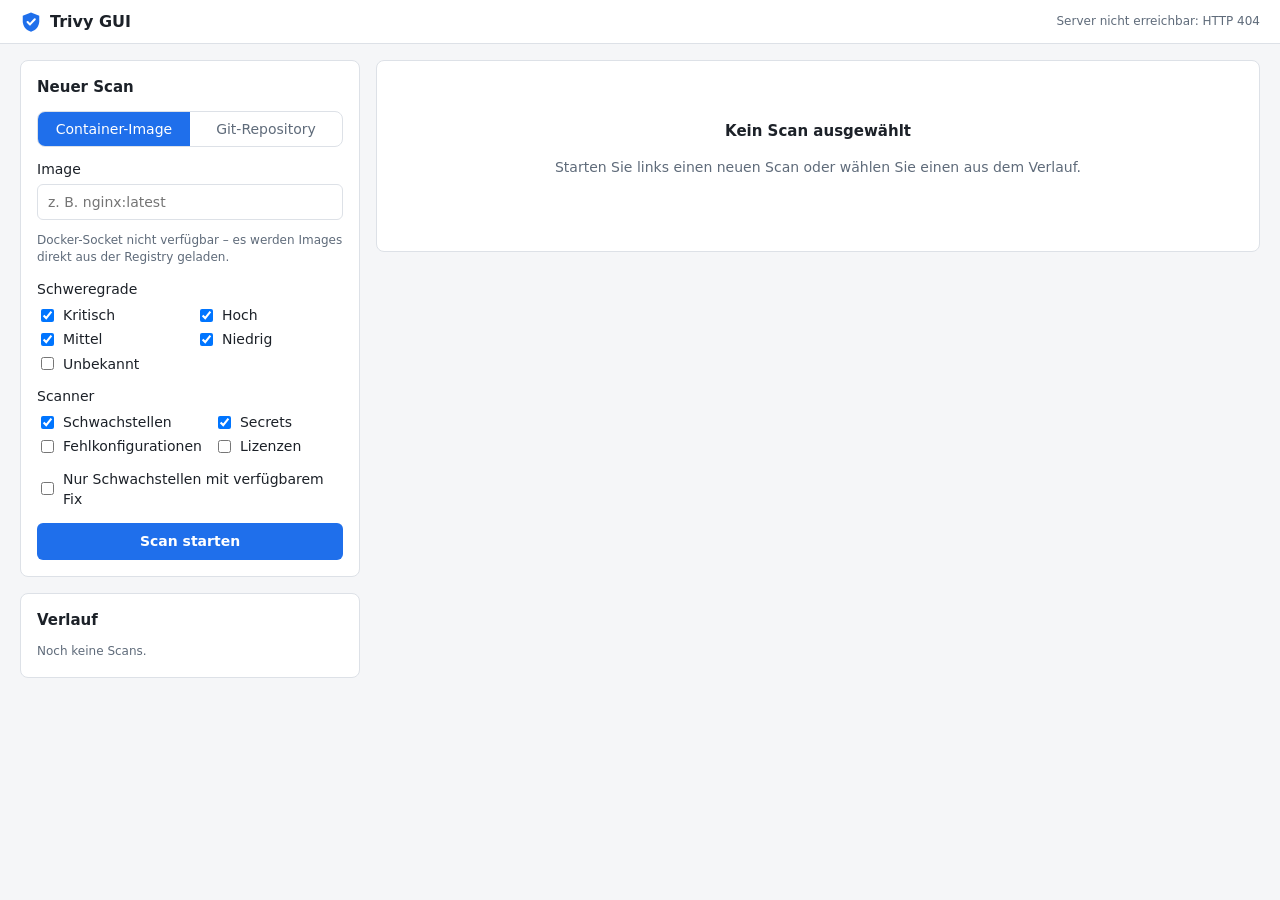
==== app/static/index.html @ 7ab99559 "Initial commit: Trivy GUI Schlanke Weboberflaeche fuer Trivy im Docker-Container: Image- und Reposit" ====
<!doctype html>
<html lang="de">
<head>
  <meta charset="utf-8">
  <meta name="viewport" content="width=device-width, initial-scale=1">
  <title>Trivy GUI</title>
  <link rel="icon" href="favicon.svg" type="image/svg+xml">
  <link rel="stylesheet" href="style.css">
</head>
<body>
  <header class="topbar">
    <div class="brand">
      <img src="favicon.svg" alt="" width="22" height="22">
      <span>Trivy GUI</span>
    </div>
    <div id="info" class="muted small"></div>
  </header>

  <main class="layout">
    <aside class="sidebar">
      <section class="card">
        <h2>Neuer Scan</h2>
        <form id="scan-form" novalidate>
          <div class="segmented" role="radiogroup" aria-label="Scan-Typ">
            <label><input type="radio" name="type" value="image" checked><span>Container-Image</span></label>
            <label><input type="radio" name="type" value="repo"><span>Git-Repository</span></label>
          </div>

          <label class="field">
            <span id="target-label">Image</span>
            <input id="target" name="target" list="images" autocomplete="off" spellcheck="false"
                   placeholder="z. B. nginx:latest" required>
          </label>
          <datalist id="images"></datalist>
          <p id="target-hint" class="muted small"></p>

          <fieldset>
            <legend>Schweregrade</legend>
            <div class="checks" id="sev-checks"></div>
          </fieldset>

          <fieldset>
            <legend>Scanner</legend>
            <div class="checks">
              <label><input type="checkbox" name="scanner" value="vuln" checked> Schwachstellen</label>
              <label><input type="checkbox" name="scanner" value="secret" checked> Secrets</label>
              <label><input type="checkbox" name="scanner" value="misconfig"> Fehlkonfigurationen</label>
              <label><input type="checkbox" name="scanner" value="license"> Lizenzen</label>
            </div>
          </fieldset>

          <label class="check-line">
            <input type="checkbox" id="ignore-unfixed"> Nur Schwachstellen mit verfügbarem Fix
          </label>

          <button type="submit" class="btn primary" id="submit-btn">Scan starten</button>
          <p id="form-error" class="error" hidden></p>
        </form>
      </section>

      <section class="card">
        <div class="card-head">
          <h2>Verlauf</h2>
          <span id="history-count" class="muted small"></span>
        </div>
        <ul id="history" class="history"></ul>
      </section>
    </aside>

    <section id="detail" class="detail"></section>
  </main>

  <script src="app.js"></script>
</body>
</html>
---- app/static/style.css ----
:root {
  --bg: #f5f6f8;
  --surface: #ffffff;
  --surface-2: #f0f2f5;
  --border: #dde1e7;
  --text: #1c2128;
  --muted: #5f6b7a;
  --accent: #1f6feb;
  --accent-text: #ffffff;
  --danger: #c62828;

  --sev-critical: #b42318;
  --sev-high: #e0590b;
  --sev-medium: #b88500;
  --sev-low: #2f7fd1;
  --sev-unknown: #6b7280;

  --ok: #1a7f37;
  --radius: 8px;
  color-scheme: light;
}

@media (prefers-color-scheme: dark) {
  :root:not([data-theme="light"]) {
    --bg: #0f1216;
    --surface: #171b21;
    --surface-2: #1f252d;
    --border: #2d343e;
    --text: #e6e9ee;
    --muted: #96a0ad;
    --accent: #4c8dff;
    --danger: #ff6b6b;
    --sev-critical: #ff5c5c;
    --sev-high: #ff9248;
    --sev-medium: #e6b800;
    --sev-low: #62a8ff;
    --sev-unknown: #9aa3af;
    --ok: #3fb950;
    color-scheme: dark;
  }
}

* { box-sizing: border-box; }

body {
  margin: 0;
  background: var(--bg);
  color: var(--text);
  font: 14px/1.45 system-ui, -apple-system, "Segoe UI", Roboto, sans-serif;
}

a { color: var(--accent); text-decoration: none; }
a:hover { text-decoration: underline; }
h2 { font-size: 15px; margin: 0 0 12px; }
.muted { color: var(--muted); }
.small { font-size: 12px; }
.mono { font-family: ui-monospace, "Cascadia Mono", Consolas, monospace; font-size: 12.5px; }
.error { color: var(--danger); margin: 10px 0 0; white-space: pre-wrap; }

/* Layout ------------------------------------------------------------------ */

.topbar {
  display: flex; align-items: center; justify-content: space-between; gap: 12px;
  padding: 10px 20px; background: var(--surface); border-bottom: 1px solid var(--border);
  position: sticky; top: 0; z-index: 5;
}
.brand { display: flex; align-items: center; gap: 8px; font-weight: 600; font-size: 16px; }

.layout {
  display: grid; grid-template-columns: 340px minmax(0, 1fr); gap: 16px;
  padding: 16px 20px; max-width: 1700px; margin: 0 auto;
}
@media (max-width: 900px) {
  .layout { grid-template-columns: 1fr; padding: 12px 16px; }
  .topbar { padding: 10px 16px; }
}

.card {
  background: var(--surface); border: 1px solid var(--border);
  border-radius: var(--radius); padding: 16px; margin-bottom: 16px;
}
.card-head { display: flex; justify-content: space-between; align-items: baseline; }

/* Formular ------------------------------------------------------------------ */

.segmented { display: flex; border: 1px solid var(--border); border-radius: var(--radius); overflow: hidden; margin-bottom: 12px; }
.segmented label { flex: 1; }
.segmented input { position: absolute; opacity: 0; pointer-events: none; }
.segmented span { display: block; text-align: center; padding: 7px 4px; cursor: pointer; color: var(--muted); }
.segmented input:checked + span { background: var(--accent); color: var(--accent-text); }
.segmented input:focus-visible + span { outline: 2px solid var(--accent); outline-offset: -2px; }

.field { display: block; margin-bottom: 4px; }
.field > span { display: block; font-weight: 500; margin-bottom: 4px; }

input[type="text"], input:not([type]), input[type="search"], select {
  width: 100%; padding: 7px 10px; border-radius: 6px;
  border: 1px solid var(--border); background: var(--surface); color: var(--text); font: inherit;
}
input:focus, select:focus { outline: 2px solid var(--accent); outline-offset: -1px; border-color: transparent; }

fieldset { border: 0; padding: 0; margin: 12px 0; }
legend { font-weight: 500; margin-bottom: 6px; padding: 0; }
.checks { display: grid; grid-template-columns: 1fr 1fr; gap: 4px 12px; }
.checks label, .check-line { display: flex; align-items: center; gap: 6px; cursor: pointer; }
.check-line { margin: 4px 0 14px; }

.btn {
  display: inline-flex; align-items: center; justify-content: center; gap: 6px;
  padding: 7px 14px; border-radius: 6px; border: 1px solid var(--border);
  background: var(--surface-2); color: var(--text); font: inherit; cursor: pointer; text-decoration: none;
}
.btn:hover { filter: brightness(0.97); text-decoration: none; }
.btn:disabled { opacity: .6; cursor: default; }
.btn.primary { background: var(--accent); color: var(--accent-text); border-color: transparent; width: 100%; font-weight: 600; }
.btn.danger { color: var(--danger); }

/* Verlauf ------------------------------------------------------------------- */

.history { list-style: none; margin: 0; padding: 0; max-height: 55vh; overflow: auto; }
.history li { border-top: 1px solid var(--border); }
.history li:first-child { border-top: 0; }
.history a { display: block; padding: 9px 8px; color: inherit; border-radius: 6px; }
.history a:hover { background: var(--surface-2); text-decoration: none; }
.history a.active { background: var(--surface-2); box-shadow: inset 3px 0 0 var(--accent); }
.history .h-target { font-weight: 500; word-break: break-all; }
.history .h-meta { display: flex; gap: 6px; align-items: center; flex-wrap: wrap; margin-top: 4px; }

.badge {
  display: inline-block; padding: 1px 7px; border-radius: 999px; font-size: 11.5px;
  font-weight: 600; background: var(--surface-2); color: var(--muted); white-space: nowrap;
}
.badge.done { color: var(--ok); }
.badge.failed { color: var(--danger); }
.badge.running, .badge.queued { color: var(--accent); }

.pill { display: inline-block; min-width: 22px; text-align: center; padding: 0 5px; border-radius: 4px; font-size: 11.5px; font-weight: 600; color: #fff; }
.sev-CRITICAL { background: var(--sev-critical); }
.sev-HIGH { background: var(--sev-high); }
.sev-MEDIUM { background: var(--sev-medium); }
.sev-LOW { background: var(--sev-low); }
.sev-UNKNOWN { background: var(--sev-unknown); }

/* Detail -------------------------------------------------------------------- */

.detail { min-width: 0; }
.empty { text-align: center; padding: 60px 20px; }

.detail-head { display: flex; justify-content: space-between; align-items: flex-start; gap: 12px; flex-wrap: wrap; }
.detail-head h1 { font-size: 19px; margin: 0 0 4px; word-break: break-all; }
.actions { display: flex; gap: 8px; flex-wrap: wrap; }
.meta-line { display: flex; flex-wrap: wrap; gap: 4px 16px; margin-top: 4px; }

.summary { display: grid; grid-template-columns: repeat(5, minmax(0, 1fr)); gap: 10px; margin: 16px 0; }
@media (max-width: 600px) { .summary { grid-template-columns: repeat(3, minmax(0, 1fr)); } }
.sev-card {
  border: 1px solid var(--border); border-radius: var(--radius); padding: 10px 12px;
  background: var(--surface); cursor: pointer; text-align: left; font: inherit; color: inherit;
  border-top: 4px solid var(--sev-unknown);
}
.sev-card.off { opacity: .4; }
.sev-card .n { font-size: 24px; font-weight: 700; display: block; }
.sev-card.c-CRITICAL { border-top-color: var(--sev-critical); }
.sev-card.c-HIGH { border-top-color: var(--sev-high); }
.sev-card.c-MEDIUM { border-top-color: var(--sev-medium); }
.sev-card.c-LOW { border-top-color: var(--sev-low); }

.filters { display: flex; flex-wrap: wrap; gap: 8px; align-items: center; margin-bottom: 10px; }
.filters input[type="search"] { flex: 1 1 220px; width: auto; }
.filters select { width: auto; max-width: 260px; }

.table-wrap { overflow: auto; border: 1px solid var(--border); border-radius: var(--radius); background: var(--surface); max-height: 70vh; }
table { border-collapse: collapse; width: 100%; }
th, td { text-align: left; padding: 7px 10px; border-bottom: 1px solid var(--border); vertical-align: top; }
th { position: sticky; top: 0; background: var(--surface-2); font-weight: 600; white-space: nowrap; cursor: pointer; user-select: none; z-index: 1; }
th.sorted::after { content: " ▲"; font-size: 10px; }
th.sorted.desc::after { content: " ▼"; }
tbody tr:hover { background: var(--surface-2); }
td.title { min-width: 260px; }
td.nowrap { white-space: nowrap; }
.fixed { color: var(--ok); font-weight: 500; }

.log {
  background: var(--surface-2); border: 1px solid var(--border); border-radius: var(--radius);
  padding: 12px; max-height: 50vh; overflow: auto; white-space: pre-wrap; word-break: break-all; margin: 12px 0 0;
}

.spinner {
  width: 16px; height: 16px; border-radius: 50%; display: inline-block; vertical-align: -3px;
  border: 2px solid var(--border); border-top-color: var(--accent); animation: spin .8s linear infinite;
}
@keyframes spin { to { transform: rotate(360deg); } }
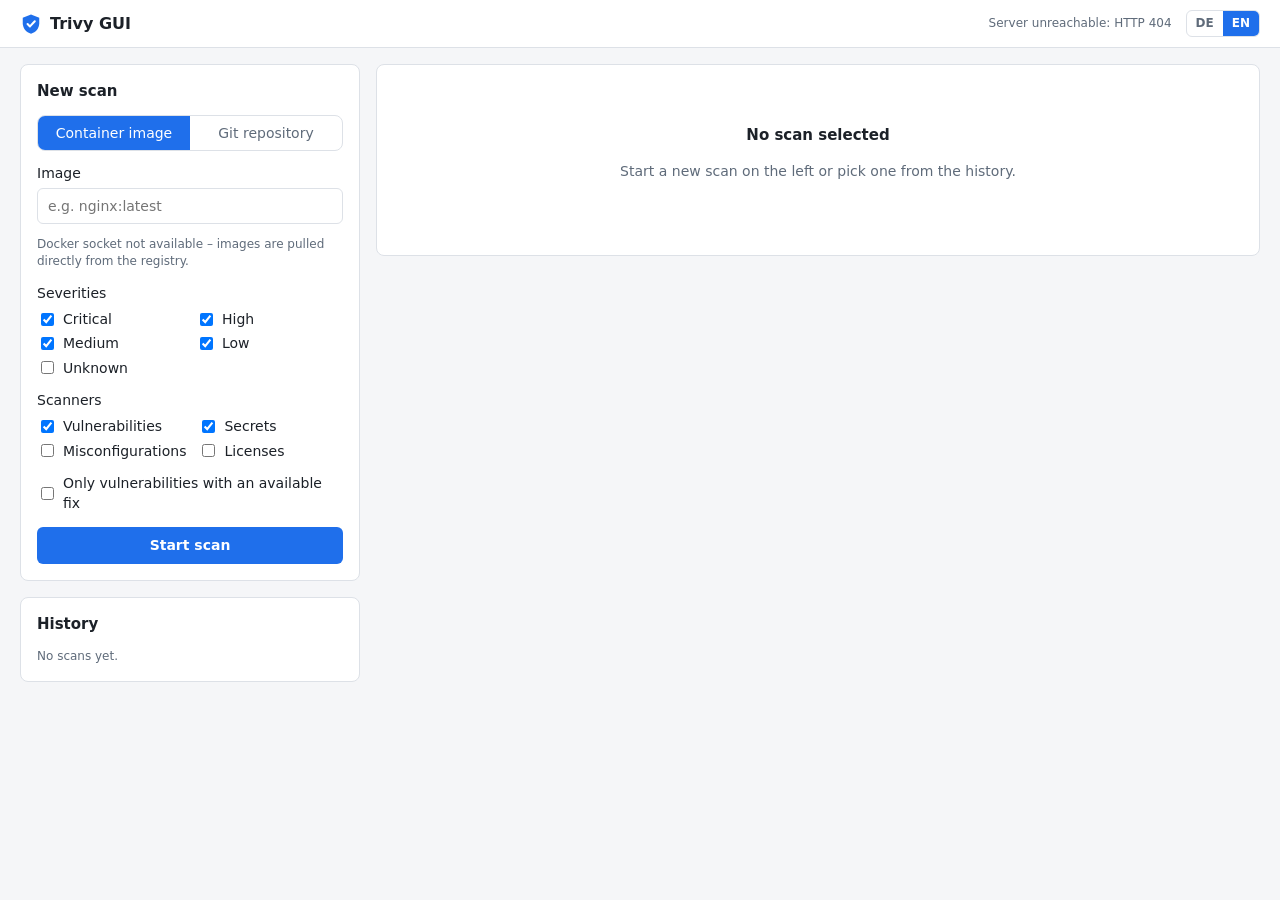
==== commit eb34b9b1: "Zweisprachige Oberflaeche (DE/EN) und CI fuer Docker-Image - Sprachumschalter in der Kopfzeile, Ausw" ====
--- a/app/static/index.html
+++ b/app/static/index.html
@@ -13,54 +13,59 @@
       <img src="favicon.svg" alt="" width="22" height="22">
       <span>Trivy GUI</span>
     </div>
-    <div id="info" class="muted small"></div>
+    <div class="topbar-right">
+      <div id="info" class="muted small"></div>
+      <div class="lang-switch" role="group" aria-label="Sprache / Language">
+        <button type="button" data-lang="de">DE</button>
+        <button type="button" data-lang="en">EN</button>
+      </div>
+    </div>
   </header>
 
   <main class="layout">
     <aside class="sidebar">
       <section class="card">
-        <h2>Neuer Scan</h2>
+        <h2 data-i18n="form.title"></h2>
         <form id="scan-form" novalidate>
-          <div class="segmented" role="radiogroup" aria-label="Scan-Typ">
-            <label><input type="radio" name="type" value="image" checked><span>Container-Image</span></label>
-            <label><input type="radio" name="type" value="repo"><span>Git-Repository</span></label>
+          <div class="segmented" role="radiogroup" data-i18n-aria="form.type">
+            <label><input type="radio" name="type" value="image" checked><span data-i18n="type.image.long"></span></label>
+            <label><input type="radio" name="type" value="repo"><span data-i18n="type.repo.long"></span></label>
           </div>
 
           <label class="field">
-            <span id="target-label">Image</span>
-            <input id="target" name="target" list="images" autocomplete="off" spellcheck="false"
-                   placeholder="z. B. nginx:latest" required>
+            <span id="target-label"></span>
+            <input id="target" name="target" list="images" autocomplete="off" spellcheck="false" required>
           </label>
           <datalist id="images"></datalist>
           <p id="target-hint" class="muted small"></p>
 
           <fieldset>
-            <legend>Schweregrade</legend>
+            <legend data-i18n="form.severities"></legend>
             <div class="checks" id="sev-checks"></div>
           </fieldset>
 
           <fieldset>
-            <legend>Scanner</legend>
+            <legend data-i18n="form.scanners"></legend>
             <div class="checks">
-              <label><input type="checkbox" name="scanner" value="vuln" checked> Schwachstellen</label>
-              <label><input type="checkbox" name="scanner" value="secret" checked> Secrets</label>
-              <label><input type="checkbox" name="scanner" value="misconfig"> Fehlkonfigurationen</label>
-              <label><input type="checkbox" name="scanner" value="license"> Lizenzen</label>
+              <label><input type="checkbox" name="scanner" value="vuln" checked> <span data-i18n="kinds.vuln"></span></label>
+              <label><input type="checkbox" name="scanner" value="secret" checked> <span data-i18n="kinds.secret"></span></label>
+              <label><input type="checkbox" name="scanner" value="misconfig"> <span data-i18n="kinds.misconfig"></span></label>
+              <label><input type="checkbox" name="scanner" value="license"> <span data-i18n="kinds.license"></span></label>
             </div>
           </fieldset>
 
           <label class="check-line">
-            <input type="checkbox" id="ignore-unfixed"> Nur Schwachstellen mit verfügbarem Fix
+            <input type="checkbox" id="ignore-unfixed"> <span data-i18n="form.ignoreUnfixed"></span>
           </label>
 
-          <button type="submit" class="btn primary" id="submit-btn">Scan starten</button>
+          <button type="submit" class="btn primary" id="submit-btn" data-i18n="form.submit"></button>
           <p id="form-error" class="error" hidden></p>
         </form>
       </section>
 
       <section class="card">
         <div class="card-head">
-          <h2>Verlauf</h2>
+          <h2 data-i18n="history.title"></h2>
           <span id="history-count" class="muted small"></span>
         </div>
         <ul id="history" class="history"></ul>
--- a/app/static/style.css
+++ b/app/static/style.css
@@ -65,6 +65,14 @@
   position: sticky; top: 0; z-index: 5;
 }
 .brand { display: flex; align-items: center; gap: 8px; font-weight: 600; font-size: 16px; }
+.topbar-right { display: flex; align-items: center; gap: 14px; min-width: 0; }
+.lang-switch { display: flex; border: 1px solid var(--border); border-radius: 6px; overflow: hidden; flex: none; }
+.lang-switch button {
+  border: 0; background: transparent; color: var(--muted); font: inherit; font-size: 12px; font-weight: 600;
+  padding: 4px 9px; cursor: pointer;
+}
+.lang-switch button[aria-pressed="true"] { background: var(--accent); color: var(--accent-text); }
+@media (max-width: 600px) { #info { display: none; } }
 
 .layout {
   display: grid; grid-template-columns: 340px minmax(0, 1fr); gap: 16px;
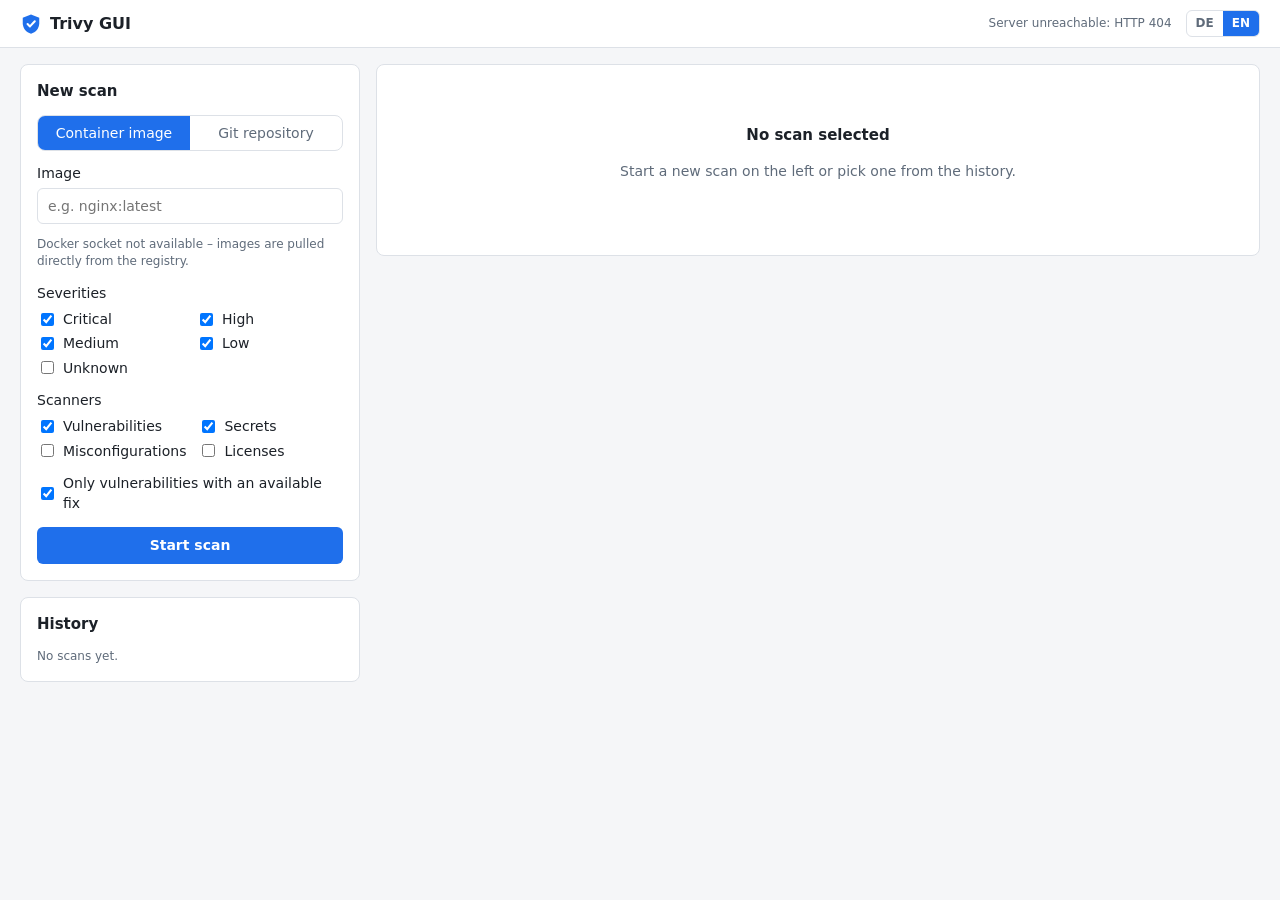
==== commit d852b0a1: "Trivy 0.74.0 per Digest, "nur mit Fix" standardmaessig, CI-Smoke-Test - Basisimage auf aquasec/trivy" ====
--- a/app/static/index.html
+++ b/app/static/index.html
@@ -55,7 +55,7 @@
           </fieldset>
 
           <label class="check-line">
-            <input type="checkbox" id="ignore-unfixed"> <span data-i18n="form.ignoreUnfixed"></span>
+            <input type="checkbox" id="ignore-unfixed" checked> <span data-i18n="form.ignoreUnfixed"></span>
           </label>
 
           <button type="submit" class="btn primary" id="submit-btn" data-i18n="form.submit"></button>
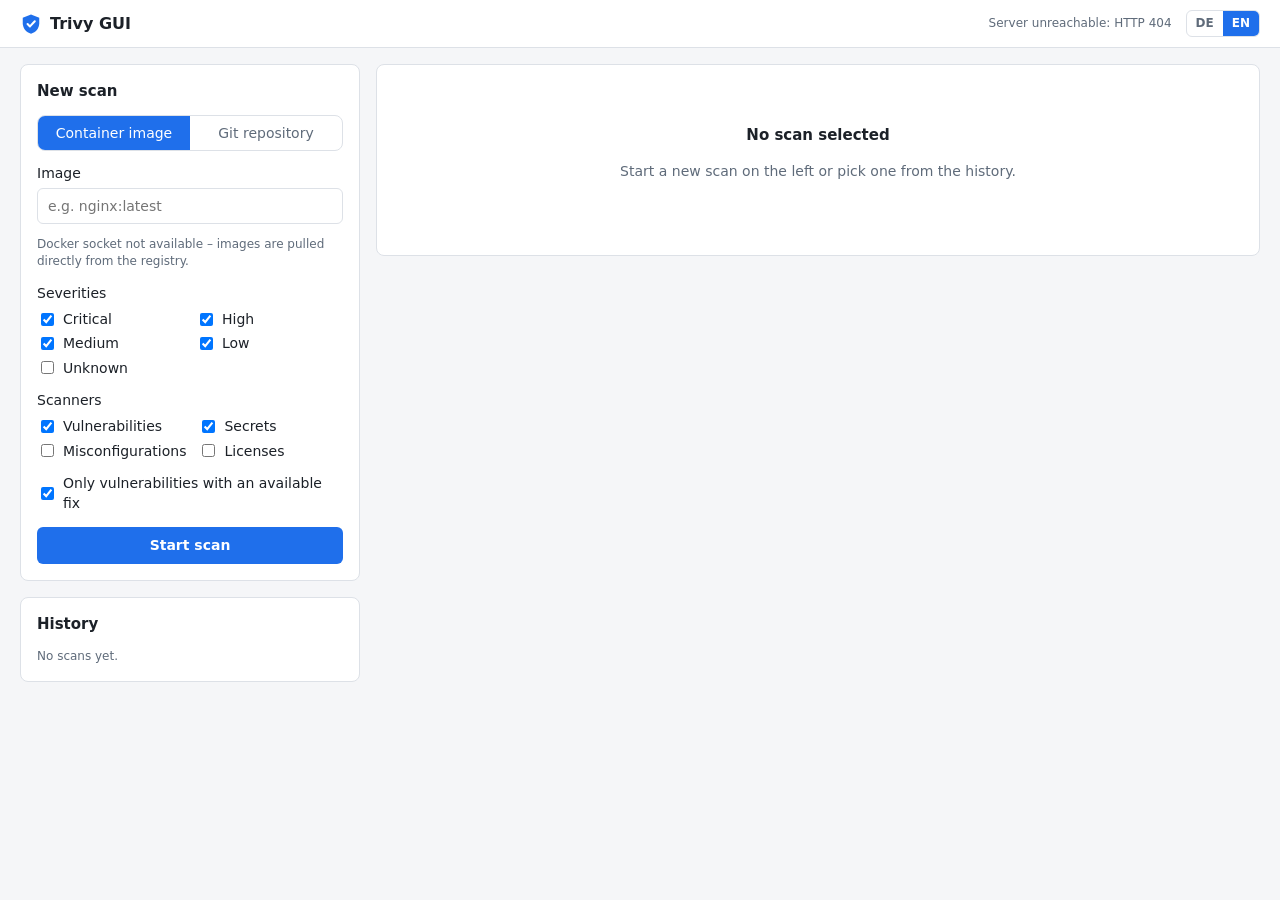
==== commit 40c8a160: "Login-Seite statt Basic-Auth - Eigene Login-Seite (DE/EN) mit Sitzungs-Cookie (HttpOnly, SameSite=St" ====
--- a/app/static/index.html
+++ b/app/static/index.html
@@ -18,6 +18,10 @@
       <div class="lang-switch" role="group" aria-label="Sprache / Language">
         <button type="button" data-lang="de">DE</button>
         <button type="button" data-lang="en">EN</button>
+      </div>
+      <div id="user-box" class="user-box" hidden>
+        <span id="user-name" class="muted small"></span>
+        <button type="button" id="logout-btn" class="btn small" data-i18n="btn.logout"></button>
       </div>
     </div>
   </header>
--- a/app/static/style.css
+++ b/app/static/style.css
@@ -73,6 +73,20 @@
 }
 .lang-switch button[aria-pressed="true"] { background: var(--accent); color: var(--accent-text); }
 @media (max-width: 600px) { #info { display: none; } }
+.user-box { display: flex; align-items: center; gap: 8px; flex: none; }
+.user-box[hidden] { display: none; }
+.brand { white-space: nowrap; flex: none; }
+@media (max-width: 900px) { #user-name { display: none; } }
+.btn.small { padding: 4px 10px; font-size: 12px; }
+
+/* Login ------------------------------------------------------------------- */
+
+.login-wrap { display: flex; justify-content: center; padding: 64px 16px; }
+.login-card { width: 100%; max-width: 380px; padding: 28px; }
+.login-card h1 { font-size: 20px; margin: 8px 0 4px; }
+.login-card .field { margin-top: 14px; }
+.login-card .btn.primary { margin-top: 20px; }
+.login-logo { display: block; }
 
 .layout {
   display: grid; grid-template-columns: 340px minmax(0, 1fr); gap: 16px;
@@ -101,7 +115,7 @@
 .field { display: block; margin-bottom: 4px; }
 .field > span { display: block; font-weight: 500; margin-bottom: 4px; }
 
-input[type="text"], input:not([type]), input[type="search"], select {
+input[type="text"], input:not([type]), input[type="search"], input[type="password"], select {
   width: 100%; padding: 7px 10px; border-radius: 6px;
   border: 1px solid var(--border); background: var(--surface); color: var(--text); font: inherit;
 }
